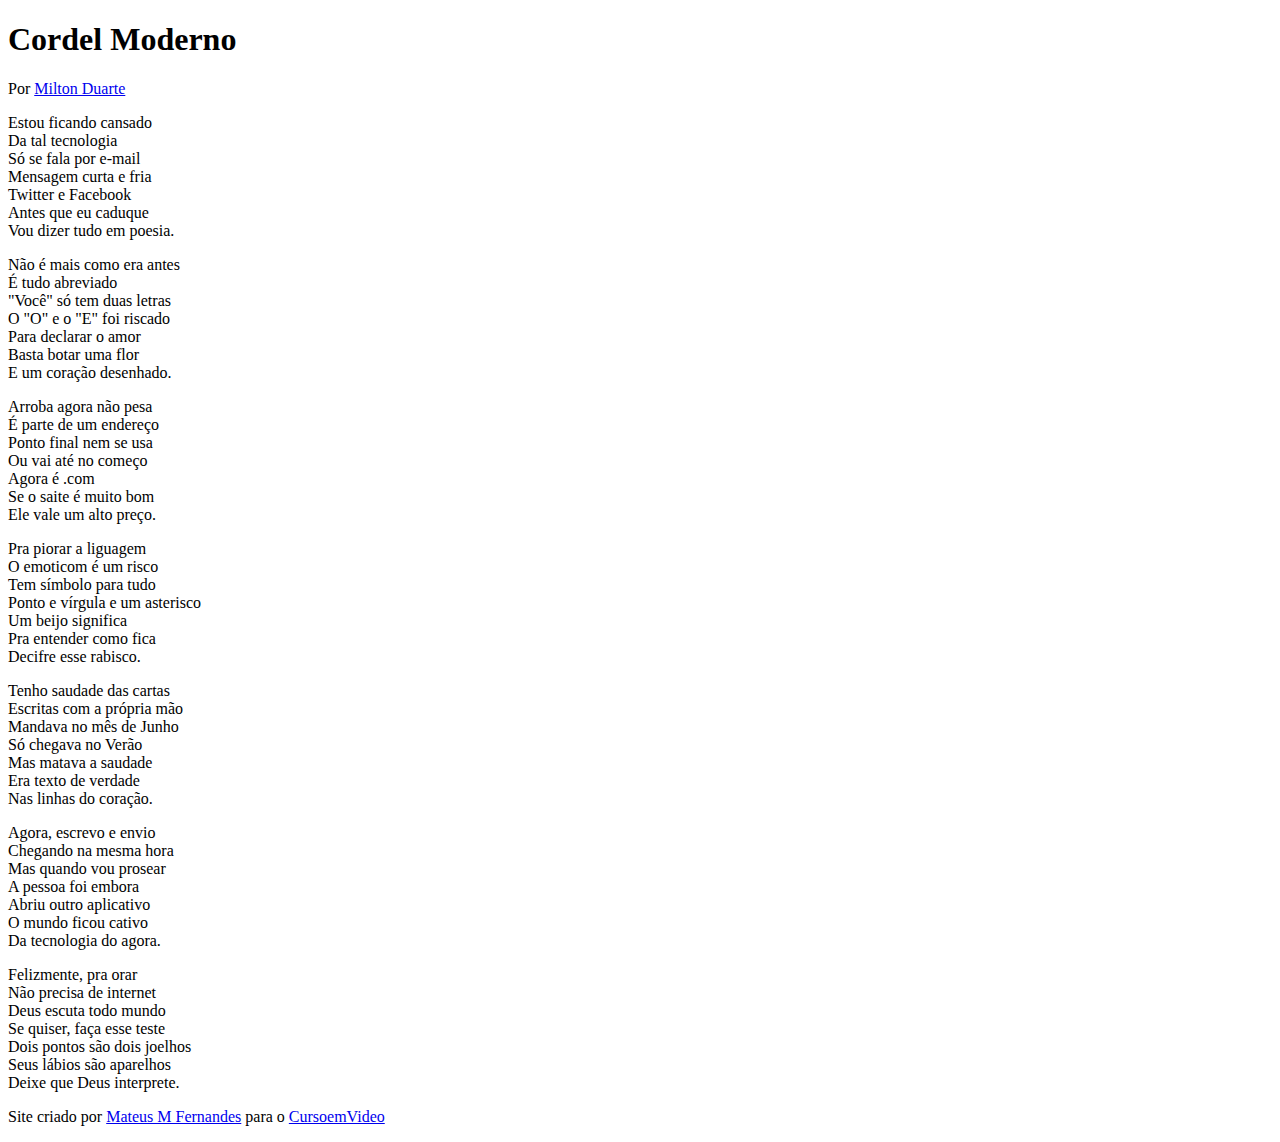
==== cordel.html @ 15231aab "html criado" ====
<!DOCTYPE html>
<html lang="pt-br">
<head>
    <meta charset="UTF-8">
    <meta http-equiv="X-UA-Compatible" content="IE=edge">
    <meta name="viewport" content="width=device-width, initial-scale=1.0">
    <title>Projeto cordel</title>

</head>
<body>
    <header>
        <h1>Cordel Moderno</h1>
        <p>Por <a href="https://www.recantodasletras.com.br/poesias/3186743" target="_blank">Milton Duarte</a></p>
    </header>
<main>
    <article>
        <p>
            Estou ficando cansado<br>
            Da tal tecnologia<br>
            Só se fala por e-mail<br>
            Mensagem curta e fria<br>
            Twitter e Facebook<br>
            Antes que eu caduque<br>
            Vou dizer tudo em poesia.<br>
        </p>
    </article>
    <article>
        <p>
            Não é mais como era antes<br>
            É tudo abreviado<br>
            "Você" só tem duas letras<br>
            O "O" e o "E" foi riscado<br>
            Para declarar o amor<br>
            Basta botar uma flor<br>
            E um coração desenhado.<br>
        </p>
    </article>
    <article>
        <p>
            Arroba agora não pesa<br>
            É parte de um endereço<br>
            Ponto final nem se usa<br>
            Ou vai até no começo<br>
            Agora é .com<br>
            Se o saite é muito bom<br>
            Ele vale um alto preço.<br>         
        </p>
    </article>
    <article>
        <p>
            Pra piorar a liguagem<br>
            O emoticom é um risco<br>
            Tem símbolo para tudo<br>
            Ponto e vírgula e um asterisco<br>
            Um beijo significa<br>
            Pra entender como fica<br>
            Decifre esse rabisco.<br>
        </p>
    </article>
    <article>
        <p>
            Tenho saudade das cartas<br>
            Escritas com a própria mão<br>
            Mandava no mês de Junho<br>
            Só chegava no Verão<br>
            Mas matava a saudade<br>
            Era texto de verdade<br>
            Nas linhas do coração.<br>
        </p>
    </article>
    <article>
        <p>
            Agora, escrevo e envio<br>
            Chegando na mesma hora<br>
            Mas quando vou prosear<br>
            A pessoa foi embora<br>
            Abriu outro aplicativo<br>
            O mundo ficou cativo<br>
            Da tecnologia do agora.<br>
        </p>
    </article>
    <article>
        <p>
            Felizmente, pra orar<br>
            Não precisa de internet<br>
            Deus escuta todo mundo<br>
            Se quiser, faça esse teste<br>
            Dois pontos são dois joelhos<br>
            Seus lábios são aparelhos<br>
            Deixe que Deus interprete.<br>
        </p>
    </article>
</main>

<footer>
    <p>
      Site criado por <a href="https://github.com/MateusMFernandes" target="_blank">Mateus M Fernandes</a> para o <a href="https://www.cursoemvideo.com/" target="_blank">CursoemVideo</a>
    </p>
</footer>

</body>
</html>
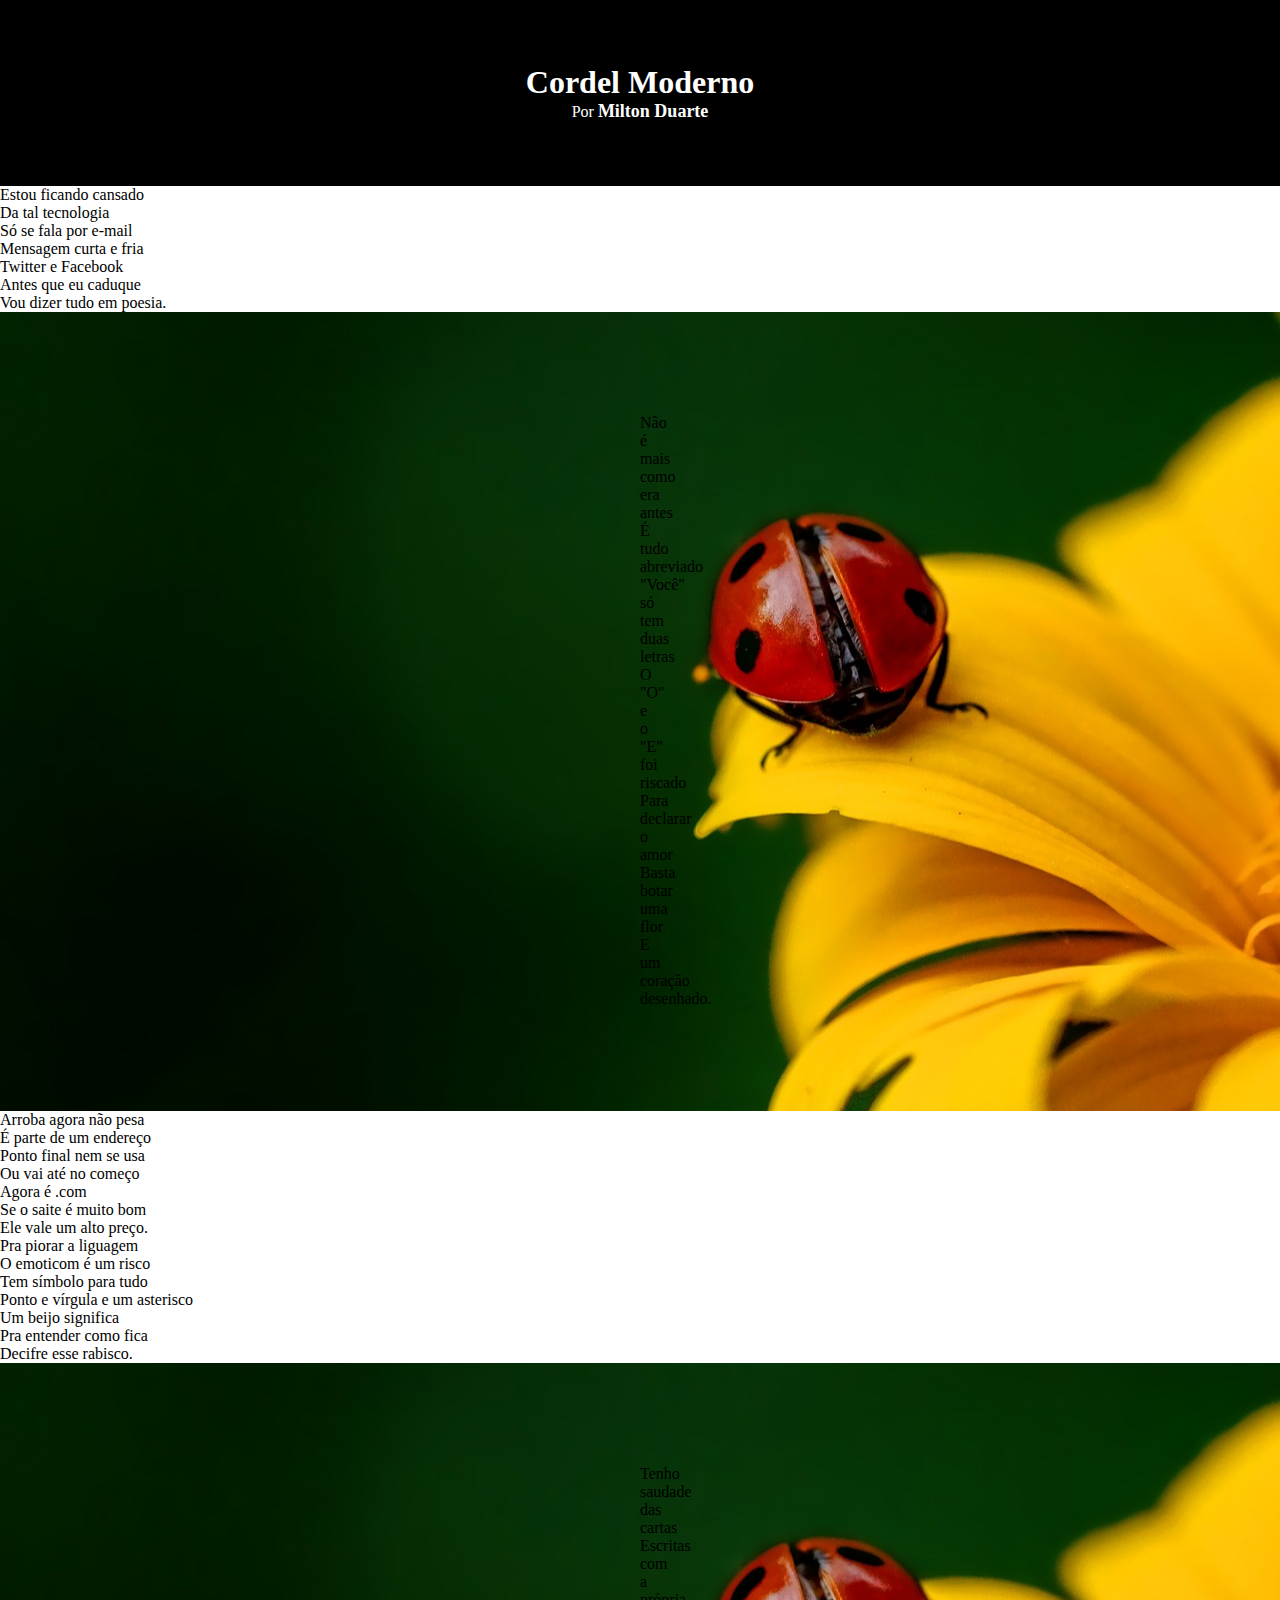
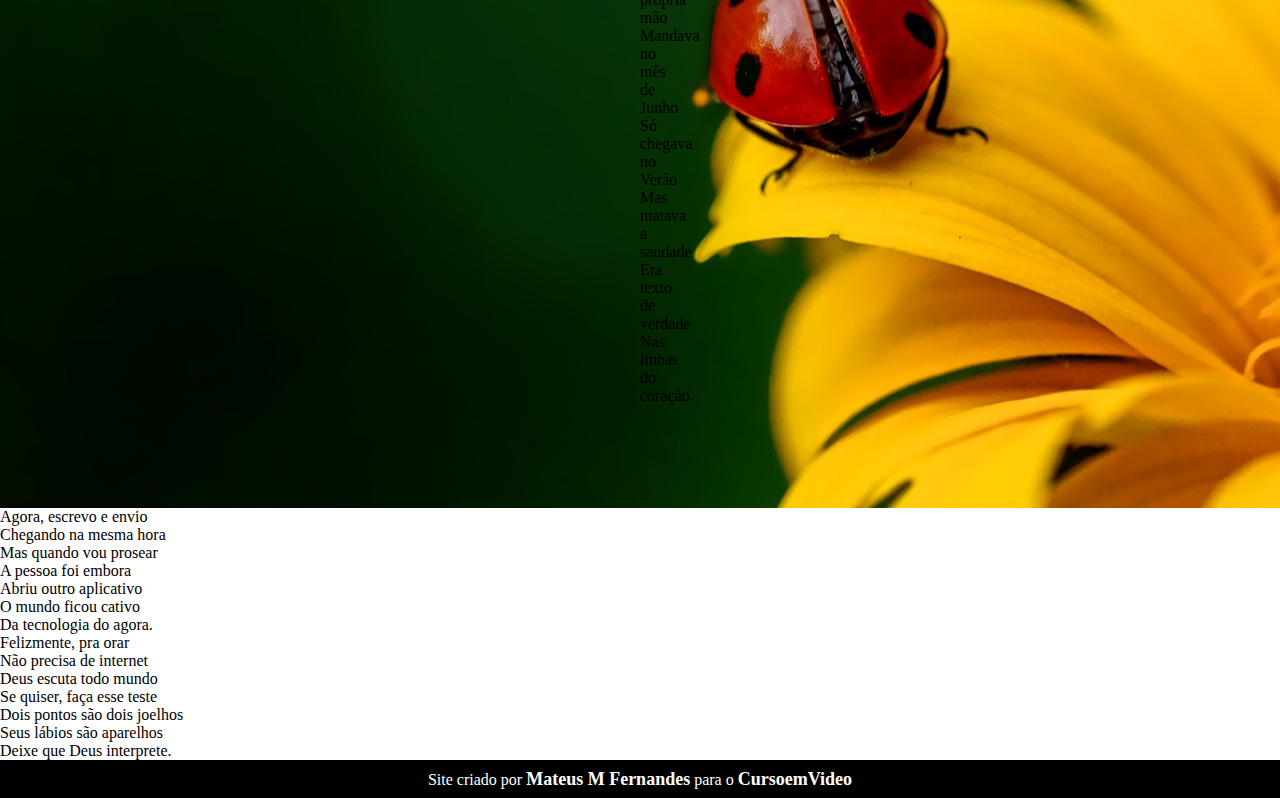
==== commit 9b36d3a4: "mudança" ====
--- a/cordel.html
+++ b/cordel.html
@@ -5,98 +5,98 @@
     <meta http-equiv="X-UA-Compatible" content="IE=edge">
     <meta name="viewport" content="width=device-width, initial-scale=1.0">
     <title>Projeto cordel</title>
-
+    <link rel="stylesheet" href="estilo.css">
 </head>
 <body>
     <header>
         <h1>Cordel Moderno</h1>
-        <p>Por <a href="https://www.recantodasletras.com.br/poesias/3186743" target="_blank">Milton Duarte</a></p>
+        <p>Por <a href="https://www.recantodasletras.com.br/poesias/3186743" target="_blank"><strong>Milton Duarte</strong></a></p>
     </header>
-<main>
-    <article>
+
+    <section class="normal">
+            <p>
+                Estou ficando cansado<br>
+                Da tal tecnologia<br>
+                Só se fala por e-mail<br>
+                Mensagem curta e fria<br>
+                Twitter e Facebook<br>
+                Antes que eu caduque<br>
+                Vou dizer tudo em poesia.
+            </p>
+    </section>
+
+    <section id="imagem">
+          <p>
+              Não é mais como era antes<br>
+              É tudo abreviado<br>
+              "Você" só tem duas letras<br>
+              O "O" e o "E" foi riscado<br>
+              Para declarar o amor<br>
+              Basta botar uma flor<br>
+              E um coração desenhado.
+          </p>
+        </section>
+
+        <section class="normal">
+            <p>
+                Arroba agora não pesa<br>
+                É parte de um endereço<br>
+                Ponto final nem se usa<br>
+                Ou vai até no começo<br>
+                Agora é .com<br>
+                Se o saite é muito bom<br>
+                Ele vale um alto preço.
+            </p>
+            <p>
+                Pra piorar a liguagem<br>
+                O emoticom é um risco<br>
+                Tem símbolo para tudo<br>
+                Ponto e vírgula e um asterisco<br>
+                Um beijo significa<br>
+                Pra entender como fica<br>
+                Decifre esse rabisco.
+            </p>
+        </section>
+
+        <section id="imagem">
+            <p>
+                Tenho saudade das cartas<br>
+                Escritas com a própria mão<br>
+                Mandava no mês de Junho<br>
+                Só chegava no Verão<br>
+                Mas matava a saudade<br>
+                Era texto de verdade<br>
+                Nas linhas do coração.
+            </p>
+        </section>
+
+        <section class="normal">
+            <p>
+                Agora, escrevo e envio<br>
+                Chegando na mesma hora<br>
+                Mas quando vou prosear<br>
+                A pessoa foi embora<br>
+                Abriu outro aplicativo<br>
+                O mundo ficou cativo<br>
+                Da tecnologia do agora.<br>
+            </p>
+
+            <p>
+                Felizmente, pra orar<br>
+                Não precisa de internet<br>
+                Deus escuta todo mundo<br>
+                Se quiser, faça esse teste<br>
+                Dois pontos são dois joelhos<br>
+                Seus lábios são aparelhos<br>
+                Deixe que Deus interprete.
+            </p>
+        </section>
+
+    <footer>
         <p>
-            Estou ficando cansado<br>
-            Da tal tecnologia<br>
-            Só se fala por e-mail<br>
-            Mensagem curta e fria<br>
-            Twitter e Facebook<br>
-            Antes que eu caduque<br>
-            Vou dizer tudo em poesia.<br>
+        Site criado por <a href="https://github.com/MateusMFernandes" target="_blank"><strong>Mateus M Fernandes</strong></a> para o <a href="https://www.cursoemvideo.com/" target="_blank"><strong>CursoemVideo</strong></a>
         </p>
-    </article>
-    <article>
-        <p>
-            Não é mais como era antes<br>
-            É tudo abreviado<br>
-            "Você" só tem duas letras<br>
-            O "O" e o "E" foi riscado<br>
-            Para declarar o amor<br>
-            Basta botar uma flor<br>
-            E um coração desenhado.<br>
-        </p>
-    </article>
-    <article>
-        <p>
-            Arroba agora não pesa<br>
-            É parte de um endereço<br>
-            Ponto final nem se usa<br>
-            Ou vai até no começo<br>
-            Agora é .com<br>
-            Se o saite é muito bom<br>
-            Ele vale um alto preço.<br>         
-        </p>
-    </article>
-    <article>
-        <p>
-            Pra piorar a liguagem<br>
-            O emoticom é um risco<br>
-            Tem símbolo para tudo<br>
-            Ponto e vírgula e um asterisco<br>
-            Um beijo significa<br>
-            Pra entender como fica<br>
-            Decifre esse rabisco.<br>
-        </p>
-    </article>
-    <article>
-        <p>
-            Tenho saudade das cartas<br>
-            Escritas com a própria mão<br>
-            Mandava no mês de Junho<br>
-            Só chegava no Verão<br>
-            Mas matava a saudade<br>
-            Era texto de verdade<br>
-            Nas linhas do coração.<br>
-        </p>
-    </article>
-    <article>
-        <p>
-            Agora, escrevo e envio<br>
-            Chegando na mesma hora<br>
-            Mas quando vou prosear<br>
-            A pessoa foi embora<br>
-            Abriu outro aplicativo<br>
-            O mundo ficou cativo<br>
-            Da tecnologia do agora.<br>
-        </p>
-    </article>
-    <article>
-        <p>
-            Felizmente, pra orar<br>
-            Não precisa de internet<br>
-            Deus escuta todo mundo<br>
-            Se quiser, faça esse teste<br>
-            Dois pontos são dois joelhos<br>
-            Seus lábios são aparelhos<br>
-            Deixe que Deus interprete.<br>
-        </p>
-    </article>
-</main>
-
-<footer>
-    <p>
-      Site criado por <a href="https://github.com/MateusMFernandes" target="_blank">Mateus M Fernandes</a> para o <a href="https://www.cursoemvideo.com/" target="_blank">CursoemVideo</a>
-    </p>
-</footer>
+    </footer>
 
 </body>
 </html>--- a/estilo.css
+++ b/estilo.css
@@ -0,0 +1,43 @@
+@charset "UTF-8";
+* {
+padding: 0%;
+margin: 0%;
+}
+body {
+
+}
+header {
+padding: 5%;
+background-color: black;
+color: white;
+text-align: center;
+margin: 0%;
+}
+
+a {
+text-decoration: none;
+color: white;
+font-size: 18px;
+}
+
+
+#imagem {
+    margin: 0%;
+    background-image: url(imagens/background001.jpg);
+    padding: 8% 50%;
+    background-repeat: no-repeat;
+    background-position: center center;
+    background-attachment: scroll;
+}
+
+
+
+
+
+
+footer {
+    background-color: black;
+    color: white;
+    text-align: center;
+    padding: 0.7%;
+}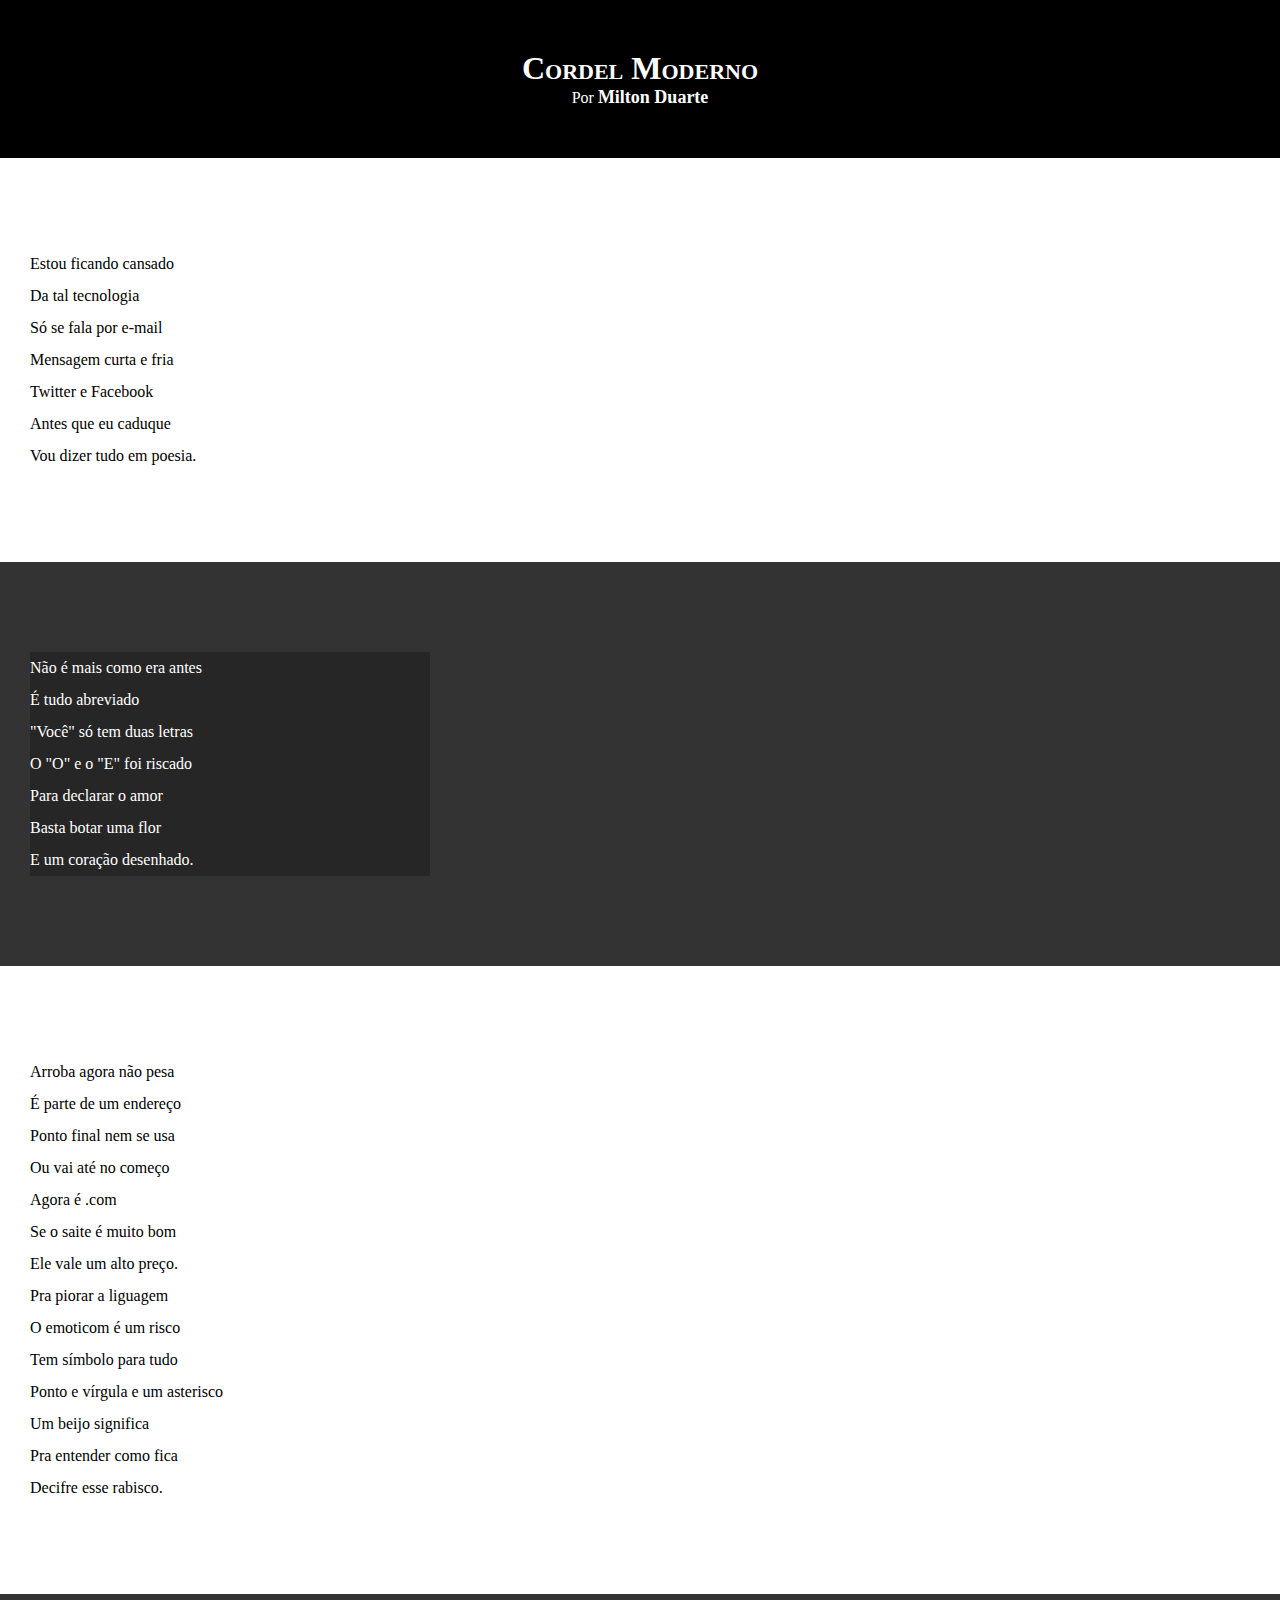
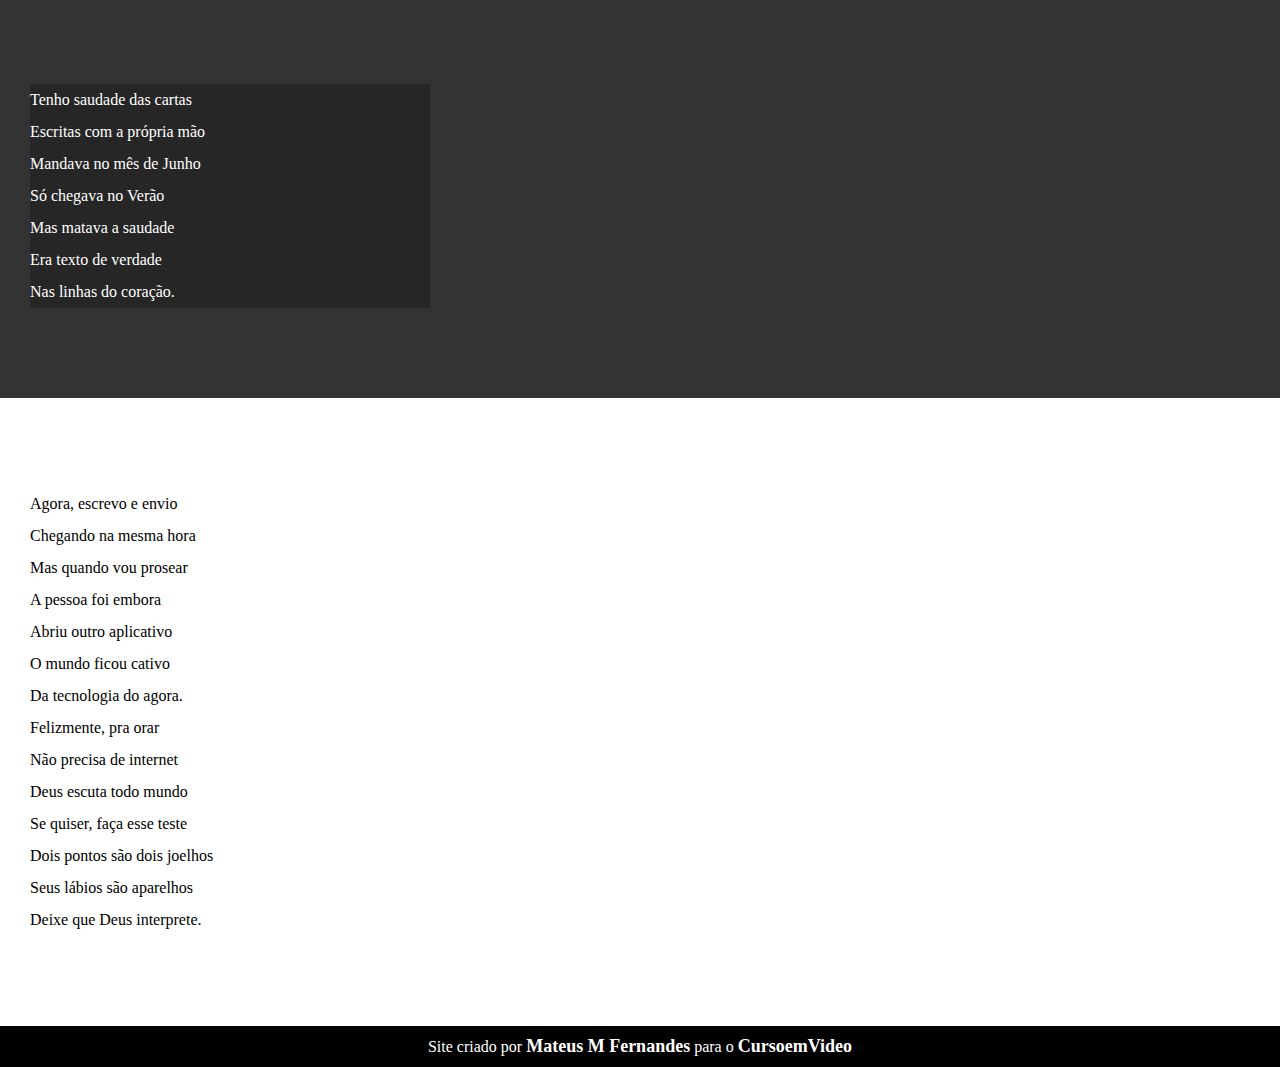
==== commit 67141414: "css modificado" ====
--- a/cordel.html
+++ b/cordel.html
@@ -10,7 +10,7 @@
 <body>
     <header>
         <h1>Cordel Moderno</h1>
-        <p>Por <a href="https://www.recantodasletras.com.br/poesias/3186743" target="_blank"><strong>Milton Duarte</strong></a></p>
+        <p>Por <a href="https://www.recantodasletras.com.br/poesias/3186743" target="_blank">Milton Duarte</a></p>
     </header>
 
     <section class="normal">
@@ -25,7 +25,7 @@
             </p>
     </section>
 
-    <section id="imagem">
+    <section class="imagem">
           <p>
               Não é mais como era antes<br>
               É tudo abreviado<br>
@@ -58,7 +58,7 @@
             </p>
         </section>
 
-        <section id="imagem">
+        <section class="imagem">
             <p>
                 Tenho saudade das cartas<br>
                 Escritas com a própria mão<br>
@@ -78,7 +78,7 @@
                 A pessoa foi embora<br>
                 Abriu outro aplicativo<br>
                 O mundo ficou cativo<br>
-                Da tecnologia do agora.<br>
+                Da tecnologia do agora.
             </p>
 
             <p>
@@ -94,7 +94,7 @@
 
     <footer>
         <p>
-        Site criado por <a href="https://github.com/MateusMFernandes" target="_blank"><strong>Mateus M Fernandes</strong></a> para o <a href="https://www.cursoemvideo.com/" target="_blank"><strong>CursoemVideo</strong></a>
+        Site criado por <a href="https://github.com/MateusMFernandes" target="_blank">Mateus M Fernandes</a> para o <a href="https://www.cursoemvideo.com/" target="_blank">CursoemVideo</a>
         </p>
     </footer>
 
--- a/estilo.css
+++ b/estilo.css
@@ -1,33 +1,50 @@
 @charset "UTF-8";
 * {
-padding: 0%;
-margin: 0%;
+    padding: 0%;
+    margin: 0%;
 }
-body {
-
+html, body {
+    min-height: 100vh;
+    background-color: ;
 }
 header {
-padding: 5%;
-background-color: black;
-color: white;
-text-align: center;
-margin: 0%;
+    background-color: black;
+    color: white;
+    text-align: center;
 }
-
+header > h1 {
+    padding-top: 50px;
+    font-variant: small-caps;
+}
+header > p {
+    padding-bottom: 50px;
+}
 a {
-text-decoration: none;
-color: white;
-font-size: 18px;
+    text-decoration: none;
+    color: white;
+    font-size: 18px;
+    font-weight: bold;
 }
-
-
-#imagem {
-    margin: 0%;
-    background-image: url(imagens/background001.jpg);
-    padding: 8% 50%;
-    background-repeat: no-repeat;
-    background-position: center center;
-    background-attachment: scroll;
+header a:hover, footer a:hover {
+    text-decoration: underline;
+ }
+section.normal {
+    background-color: white;
+    color: black;
+}
+section.imagem {
+    background-color: rgba(51, 51, 51);
+    color: white;
+}
+section {
+    padding-top: 10vh;
+    padding-bottom: 10vh;
+    padding-left: 30px;
+    line-height: 2em;
+}
+section.imagem > p {
+    background-color: rgba(0, 0, 0, 0.253);
+    width: 400px;
 }
 
 
@@ -39,5 +56,5 @@
     background-color: black;
     color: white;
     text-align: center;
-    padding: 0.7%;
+    padding: 10px;
 }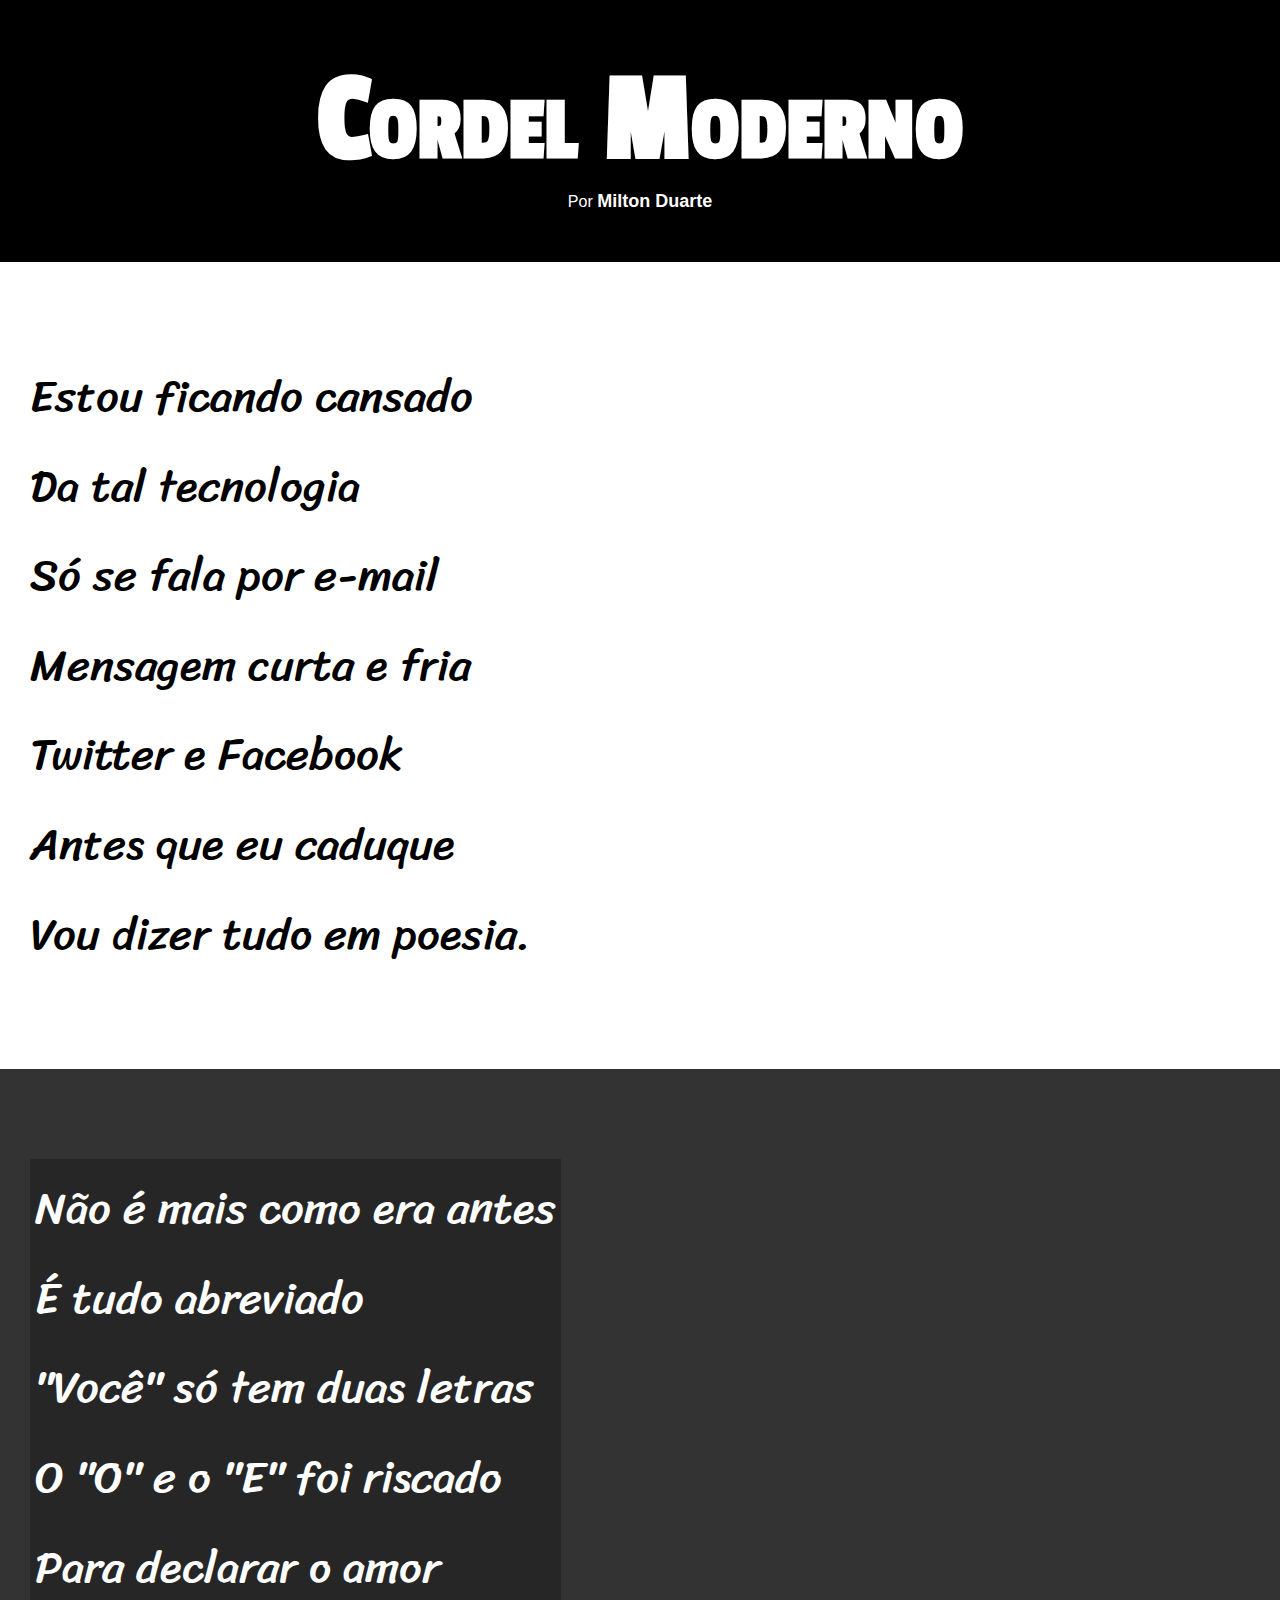
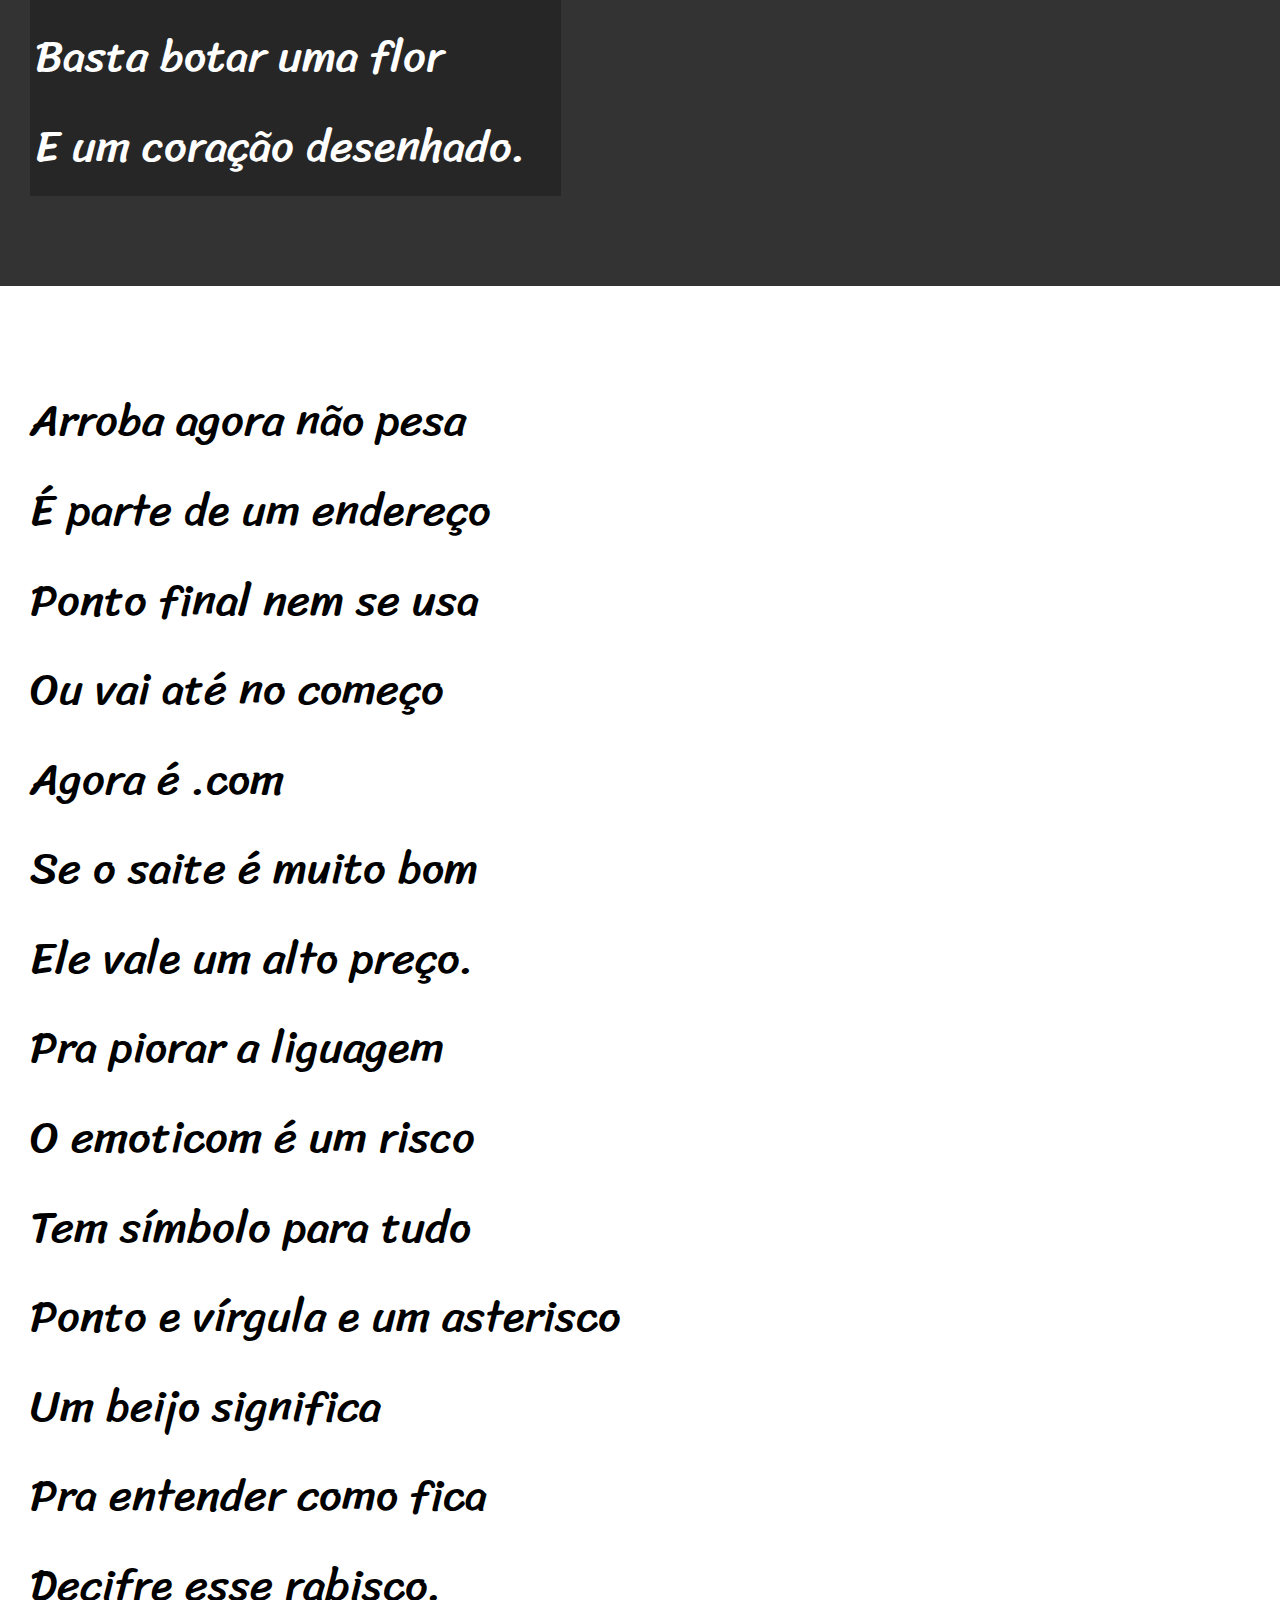
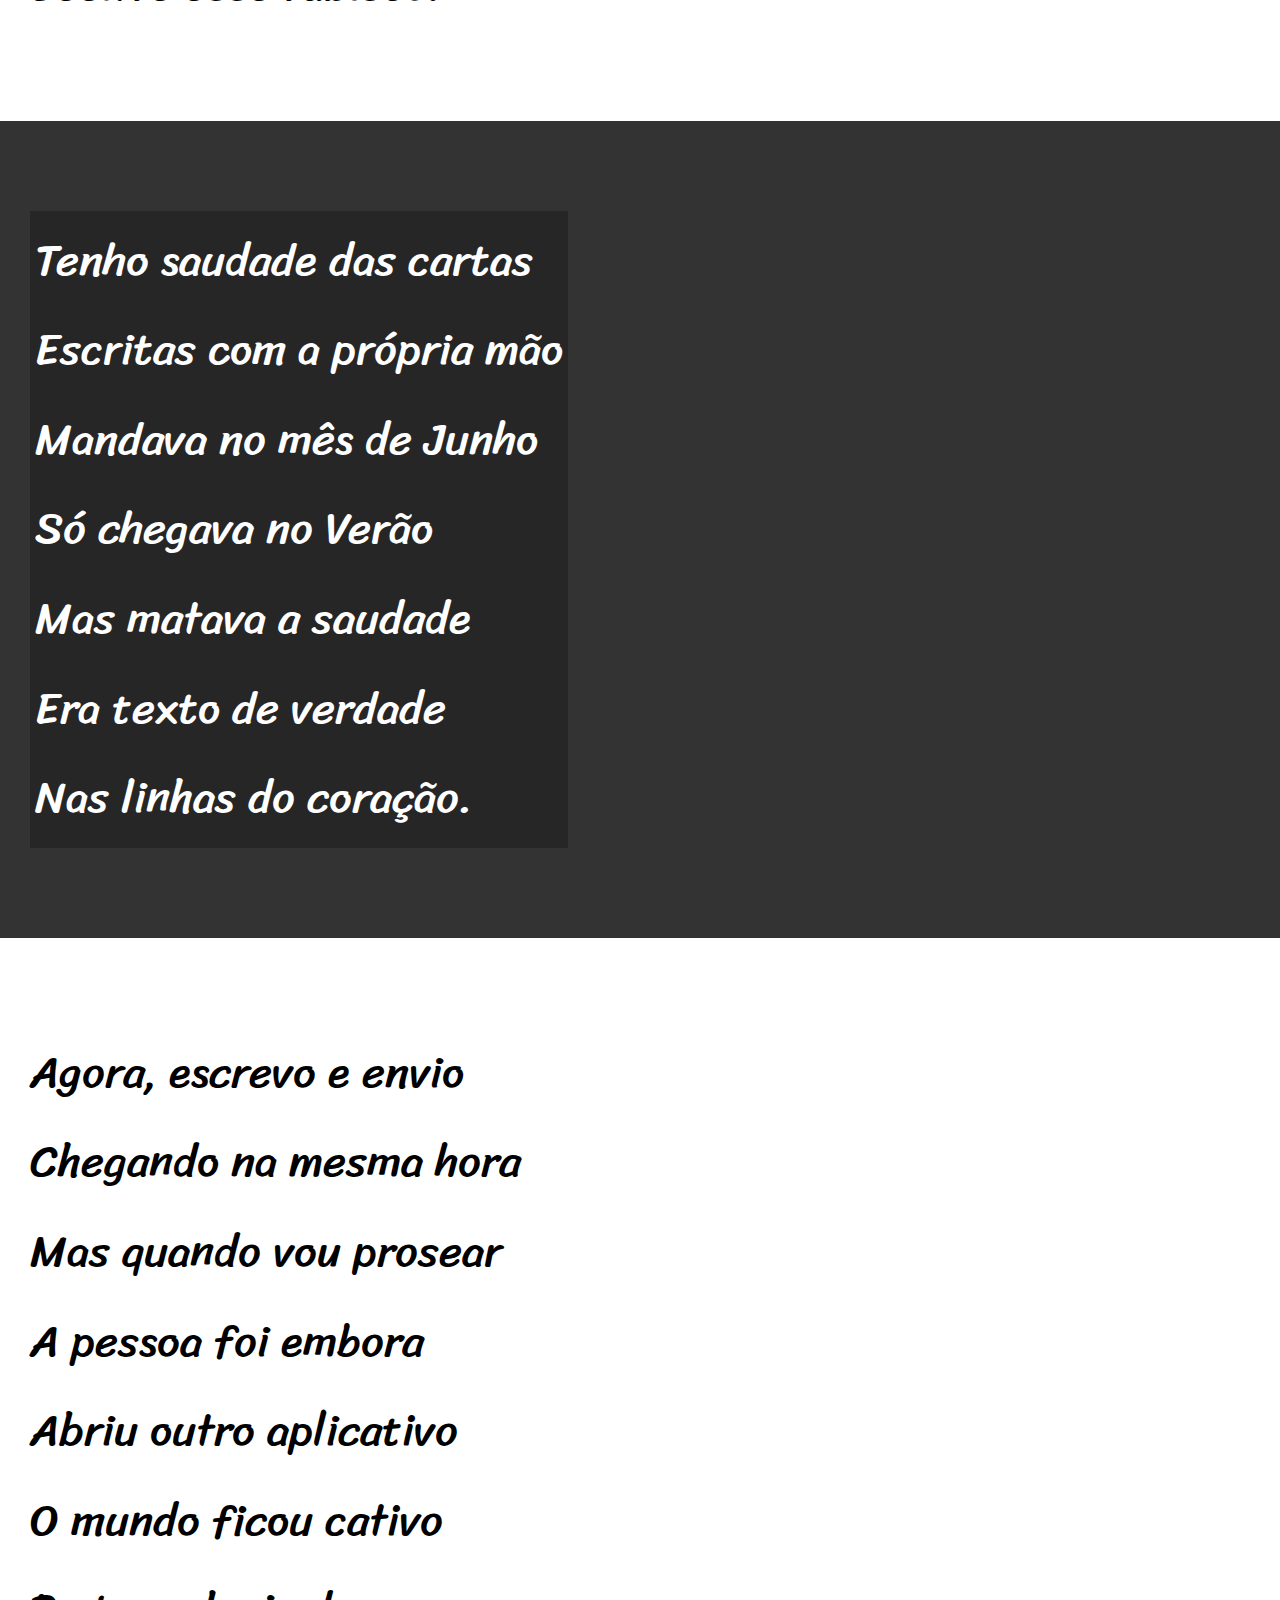
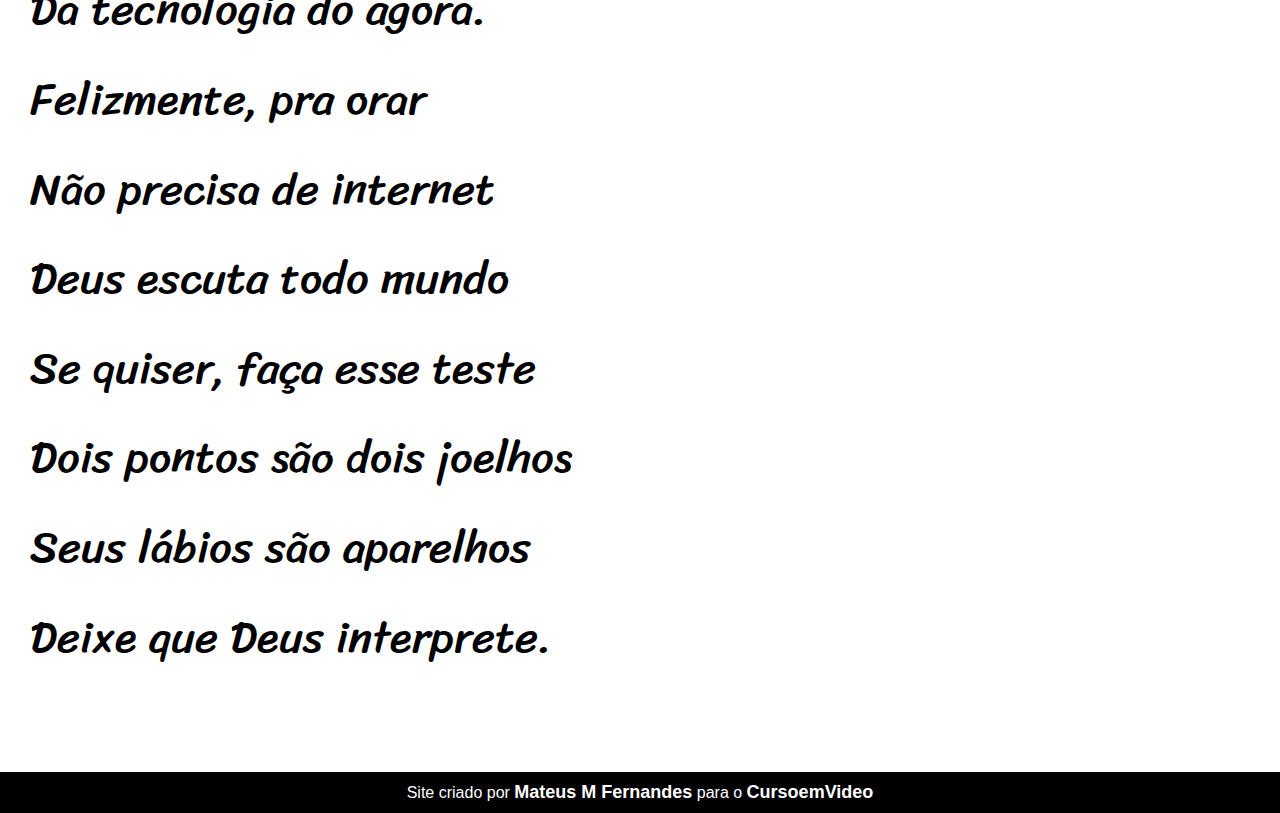
==== commit 5e7bdbc3: "atualização no css" ====
--- a/cordel.html
+++ b/cordel.html
@@ -13,6 +13,7 @@
         <p>Por <a href="https://www.recantodasletras.com.br/poesias/3186743" target="_blank">Milton Duarte</a></p>
     </header>
 
+    </p>
     <section class="normal">
             <p>
                 Estou ficando cansado<br>
@@ -57,7 +58,7 @@
                 Decifre esse rabisco.
             </p>
         </section>
-
+        
         <section class="imagem">
             <p>
                 Tenho saudade das cartas<br>
--- a/estilo.css
+++ b/estilo.css
@@ -1,50 +1,81 @@
 @charset "UTF-8";
+
+@font-face {
+    font-family: 'PassionOne';
+    src: url(PassionOne-Regular.ttf) format('truetype');
+}
+@font-face {
+    font-family: 'Sriracha';
+    src: url(Sriracha-Regular.ttf) format('truetype');
+}
+
+@import url('https://fonts.googleapis.com/css2? family= Sriracha & display=swap');
+
+:root {
+    --fonte1: Verdana, Geneva, Tahoma, sans-serif;
+    --fonte2: 'PassionOne', cursiva;
+    --fonte3: 'Sriracha', cursiva;
+}
+
 * {
     padding: 0%;
     margin: 0%;
 }
 html, body {
     min-height: 100vh;
-    background-color: ;
+    font-family: var(--fonte1);
 }
 header {
     background-color: black;
     color: white;
     text-align: center;
 }
+
 header > h1 {
     padding-top: 50px;
     font-variant: small-caps;
+    font-size: 10vw;
+    font-family: var(--fonte2);
 }
+
 header > p {
     padding-bottom: 50px;
 }
+
 a {
     text-decoration: none;
     color: white;
     font-size: 18px;
     font-weight: bold;
 }
+
 header a:hover, footer a:hover {
     text-decoration: underline;
  }
+
 section.normal {
     background-color: white;
     color: black;
 }
+
 section.imagem {
     background-color: rgba(51, 51, 51);
     color: white;
 }
+
 section {
     padding-top: 10vh;
     padding-bottom: 10vh;
     padding-left: 30px;
     line-height: 2em;
+    font-family: var(--fonte3);
+    font-size: 3.5vw;
 }
+
 section.imagem > p {
     background-color: rgba(0, 0, 0, 0.253);
-    width: 400px;
+    display: inline-block;
+    padding: 5px;
 }
 
 
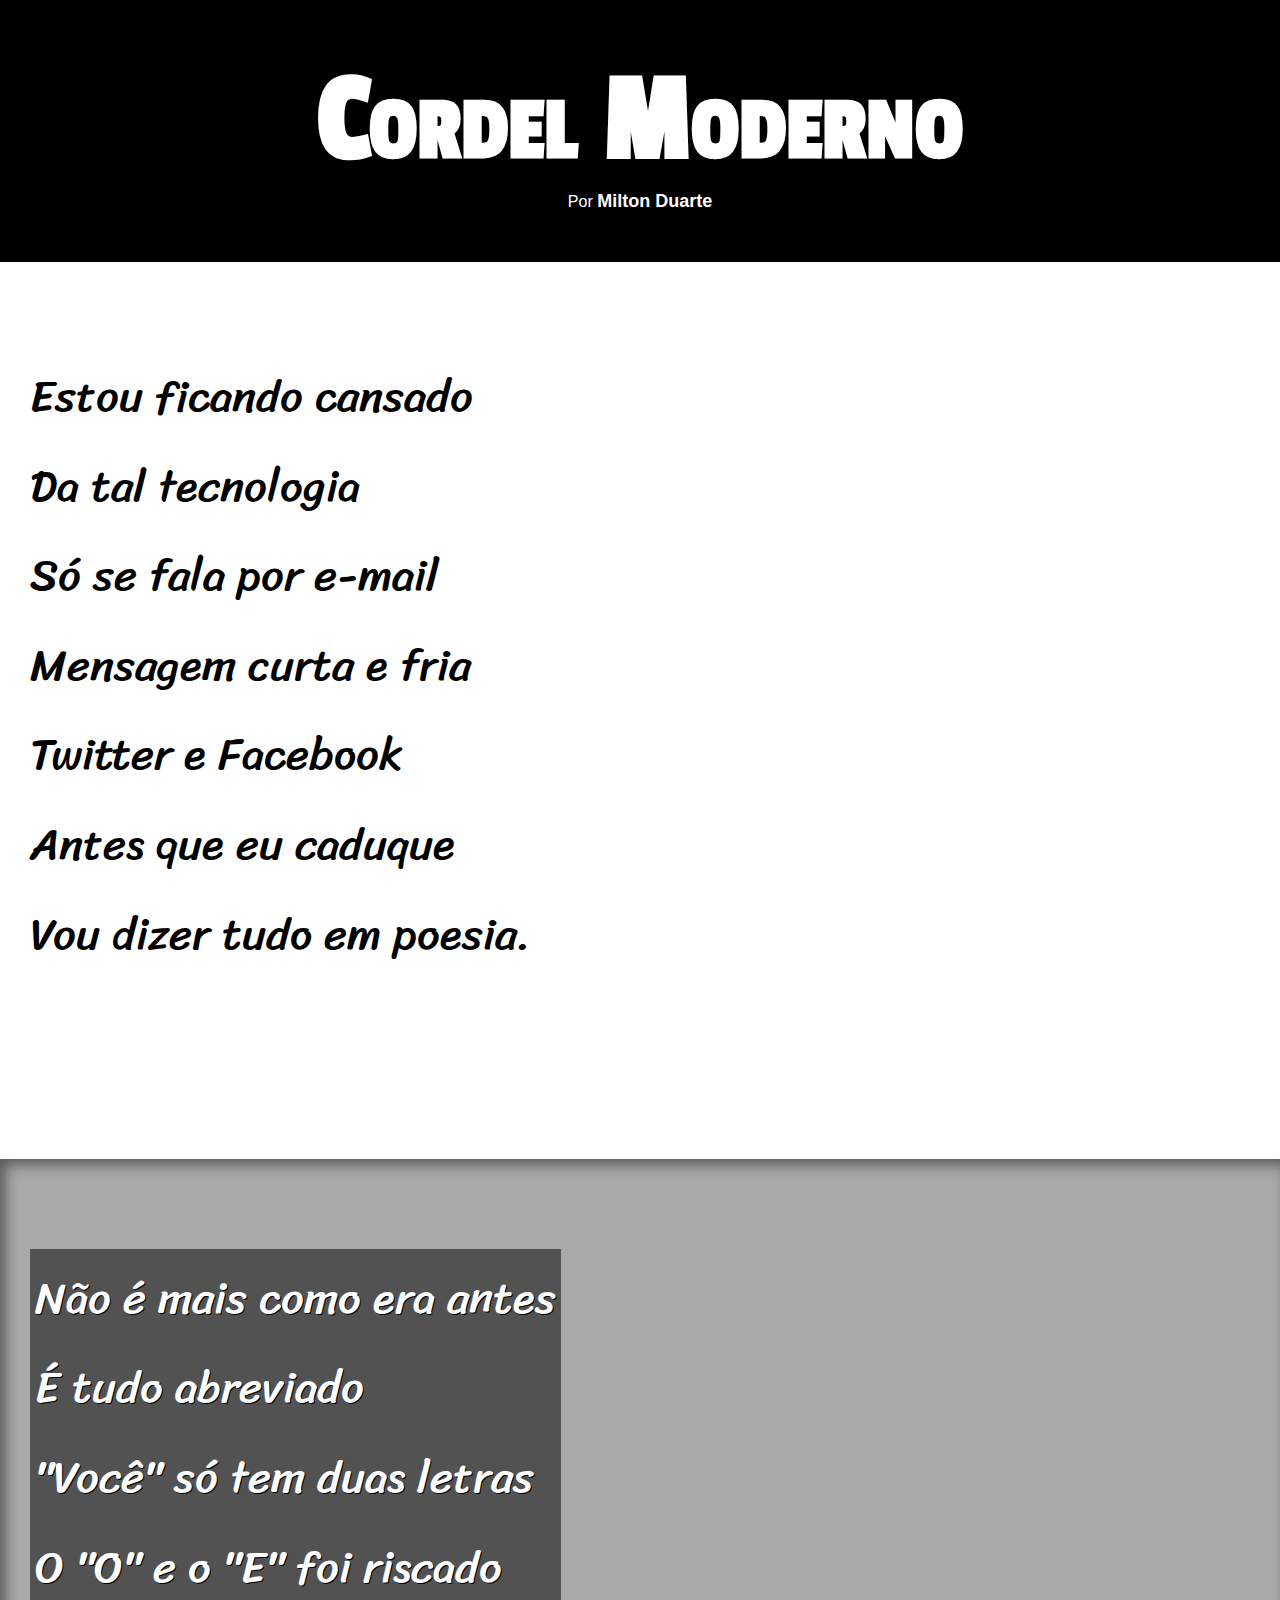
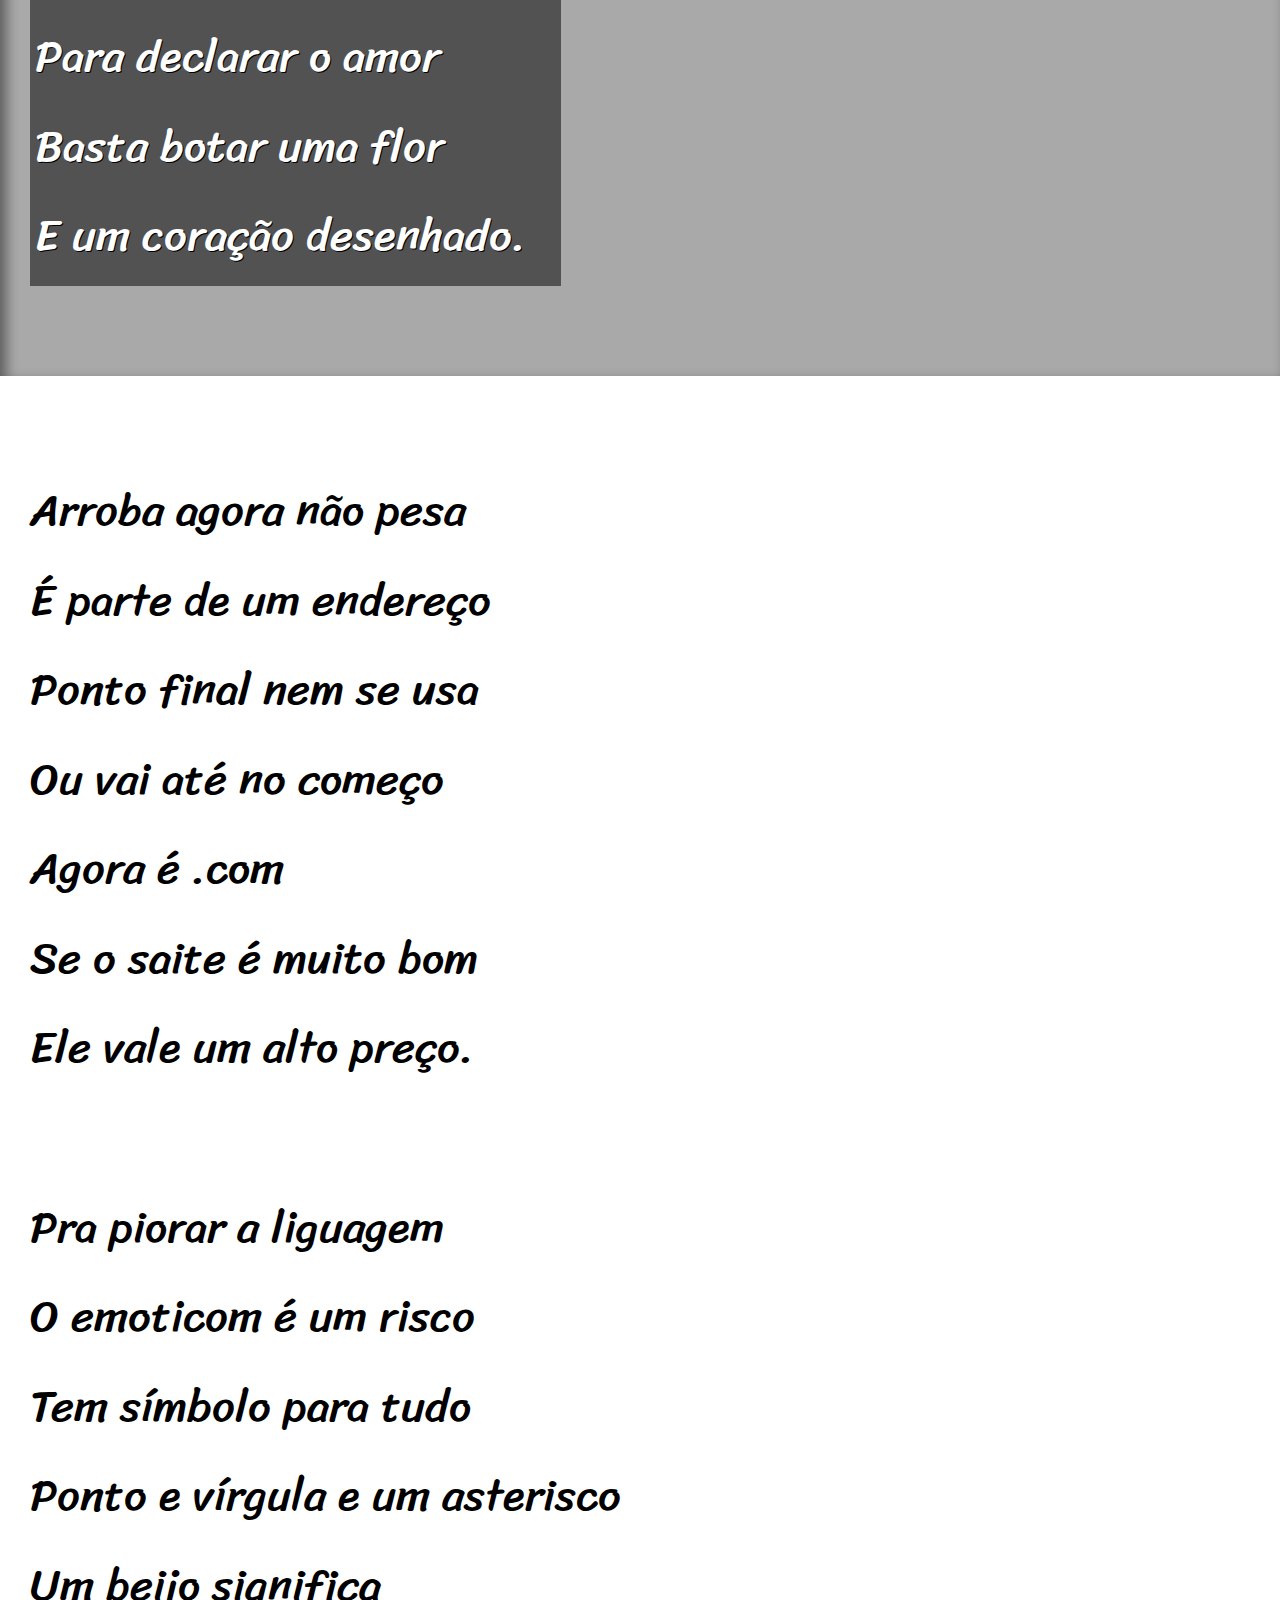
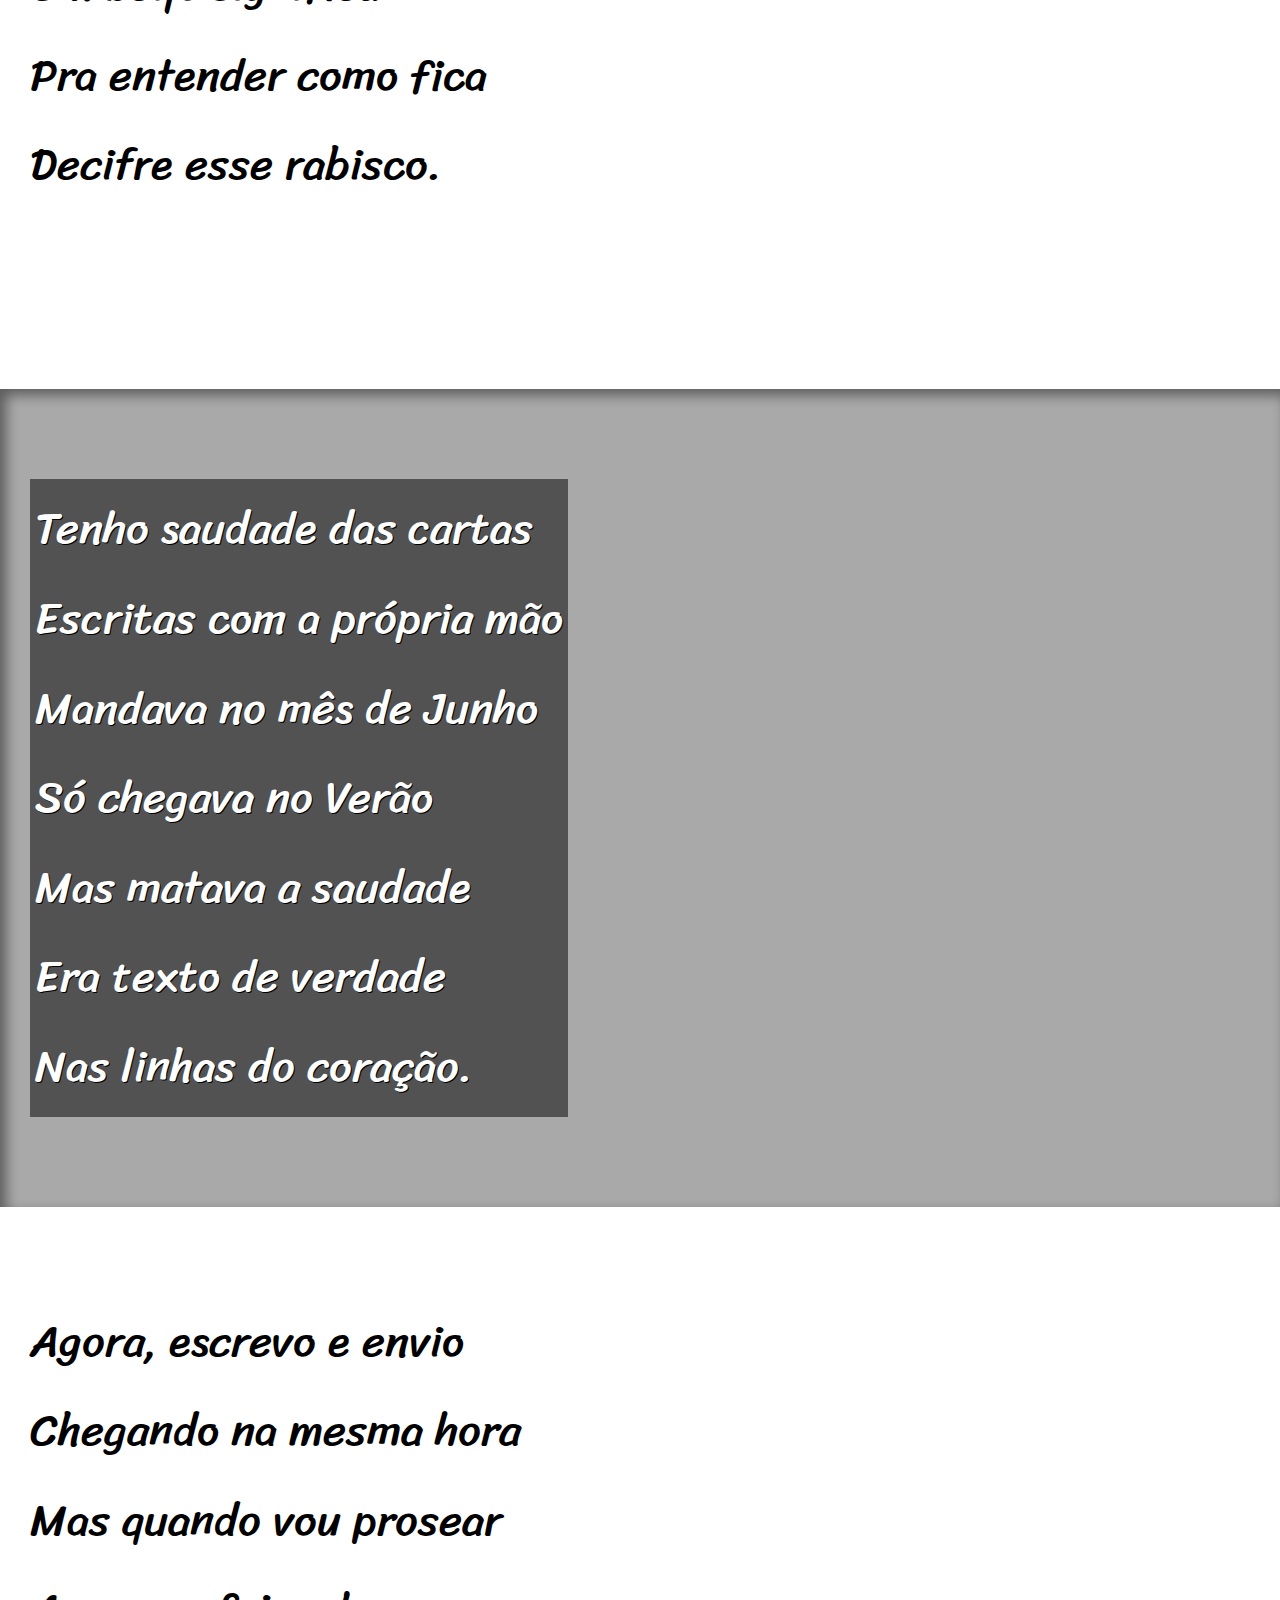
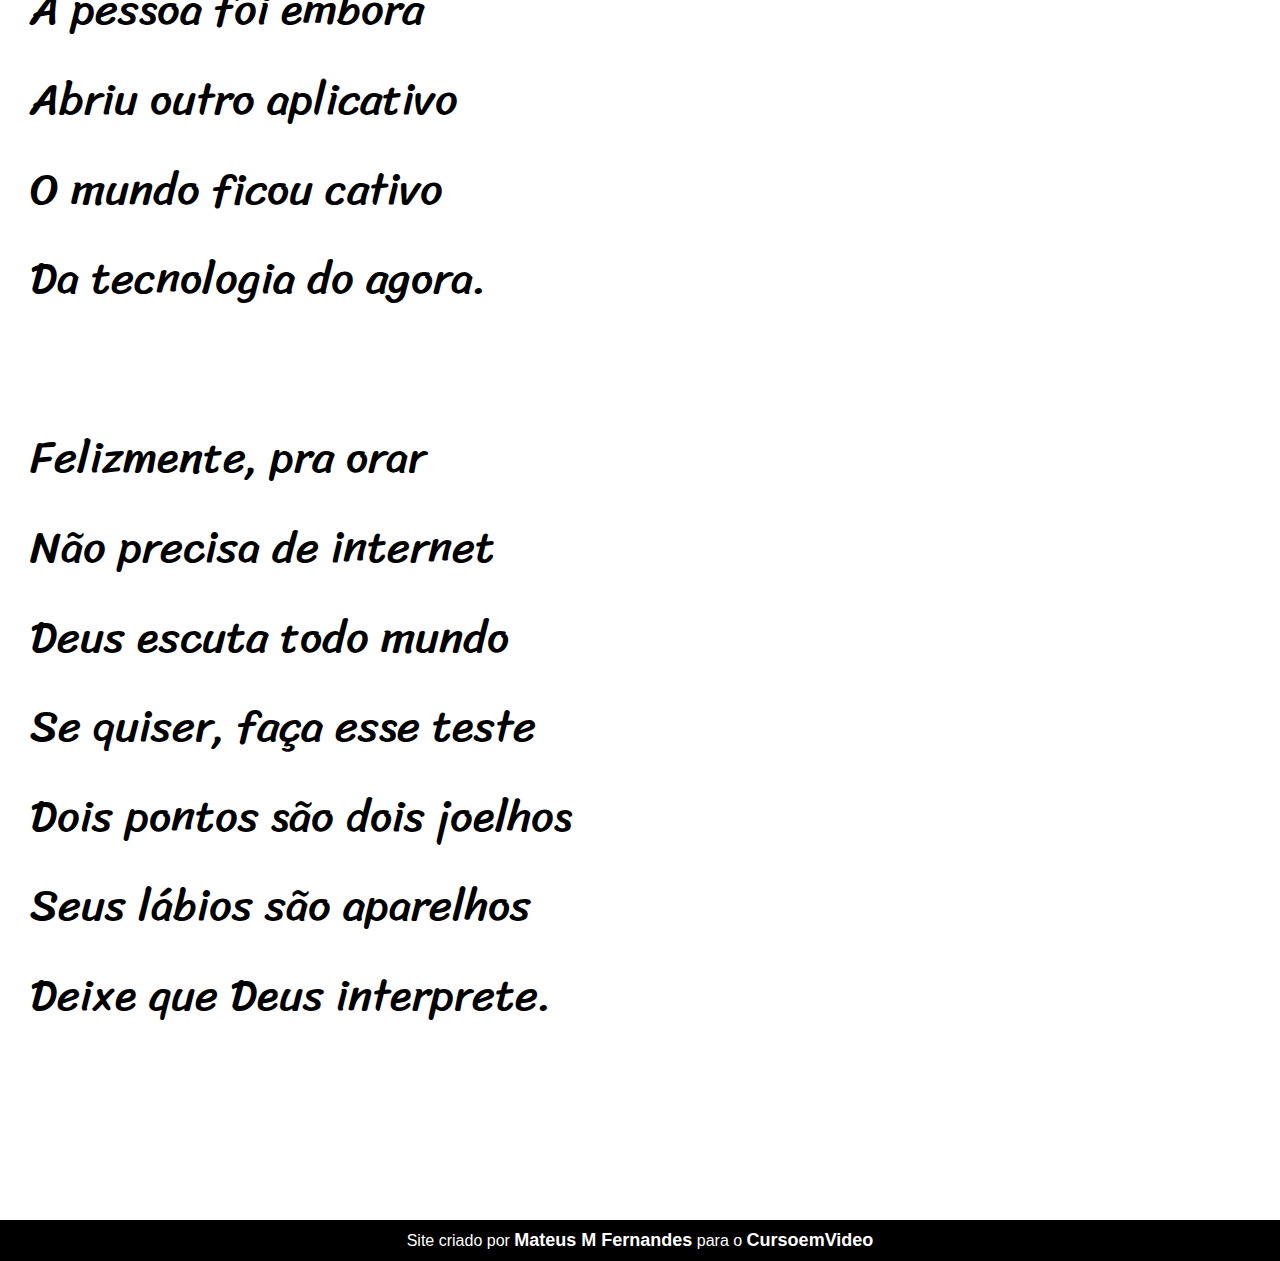
==== commit 01b780ba: "projeto finalizado" ====
--- a/cordel.html
+++ b/cordel.html
@@ -26,7 +26,7 @@
             </p>
     </section>
 
-    <section class="imagem">
+    <section class="imagem" id="img01">
           <p>
               Não é mais como era antes<br>
               É tudo abreviado<br>
@@ -59,7 +59,7 @@
             </p>
         </section>
         
-        <section class="imagem">
+        <section class="imagem" id="img02">
             <p>
                 Tenho saudade das cartas<br>
                 Escritas com a própria mão<br>
--- a/estilo.css
+++ b/estilo.css
@@ -58,11 +58,6 @@
     color: black;
 }
 
-section.imagem {
-    background-color: rgba(51, 51, 51);
-    color: white;
-}
-
 section {
     padding-top: 10vh;
     padding-bottom: 10vh;
@@ -71,14 +66,31 @@
     font-family: var(--fonte3);
     font-size: 3.5vw;
 }
-
+section>p {
+    padding-bottom: 2em;
+}
 section.imagem > p {
-    background-color: rgba(0, 0, 0, 0.253);
+    background-color: rgba(0, 0, 0, 0.514);
+    color: white;
     display: inline-block;
     padding: 5px;
+    text-shadow: 1px 1px 0px black;
 }
+section.imagem {
+    background-color: darkgray;
+    color: white;
+    background-position: right center;
+    background-size: cover;
+    box-shadow: inset 6px 6px 13px rgba(0, 0, 0, 0.459);
+    background-attachment: fixed;
+}
+#img01{
+    background-image: url(imagens/background001.jpg);
+}
+#img02 {
+    background-image: url(imagens/background002.jpg);
 
-
+}
 
 
 
